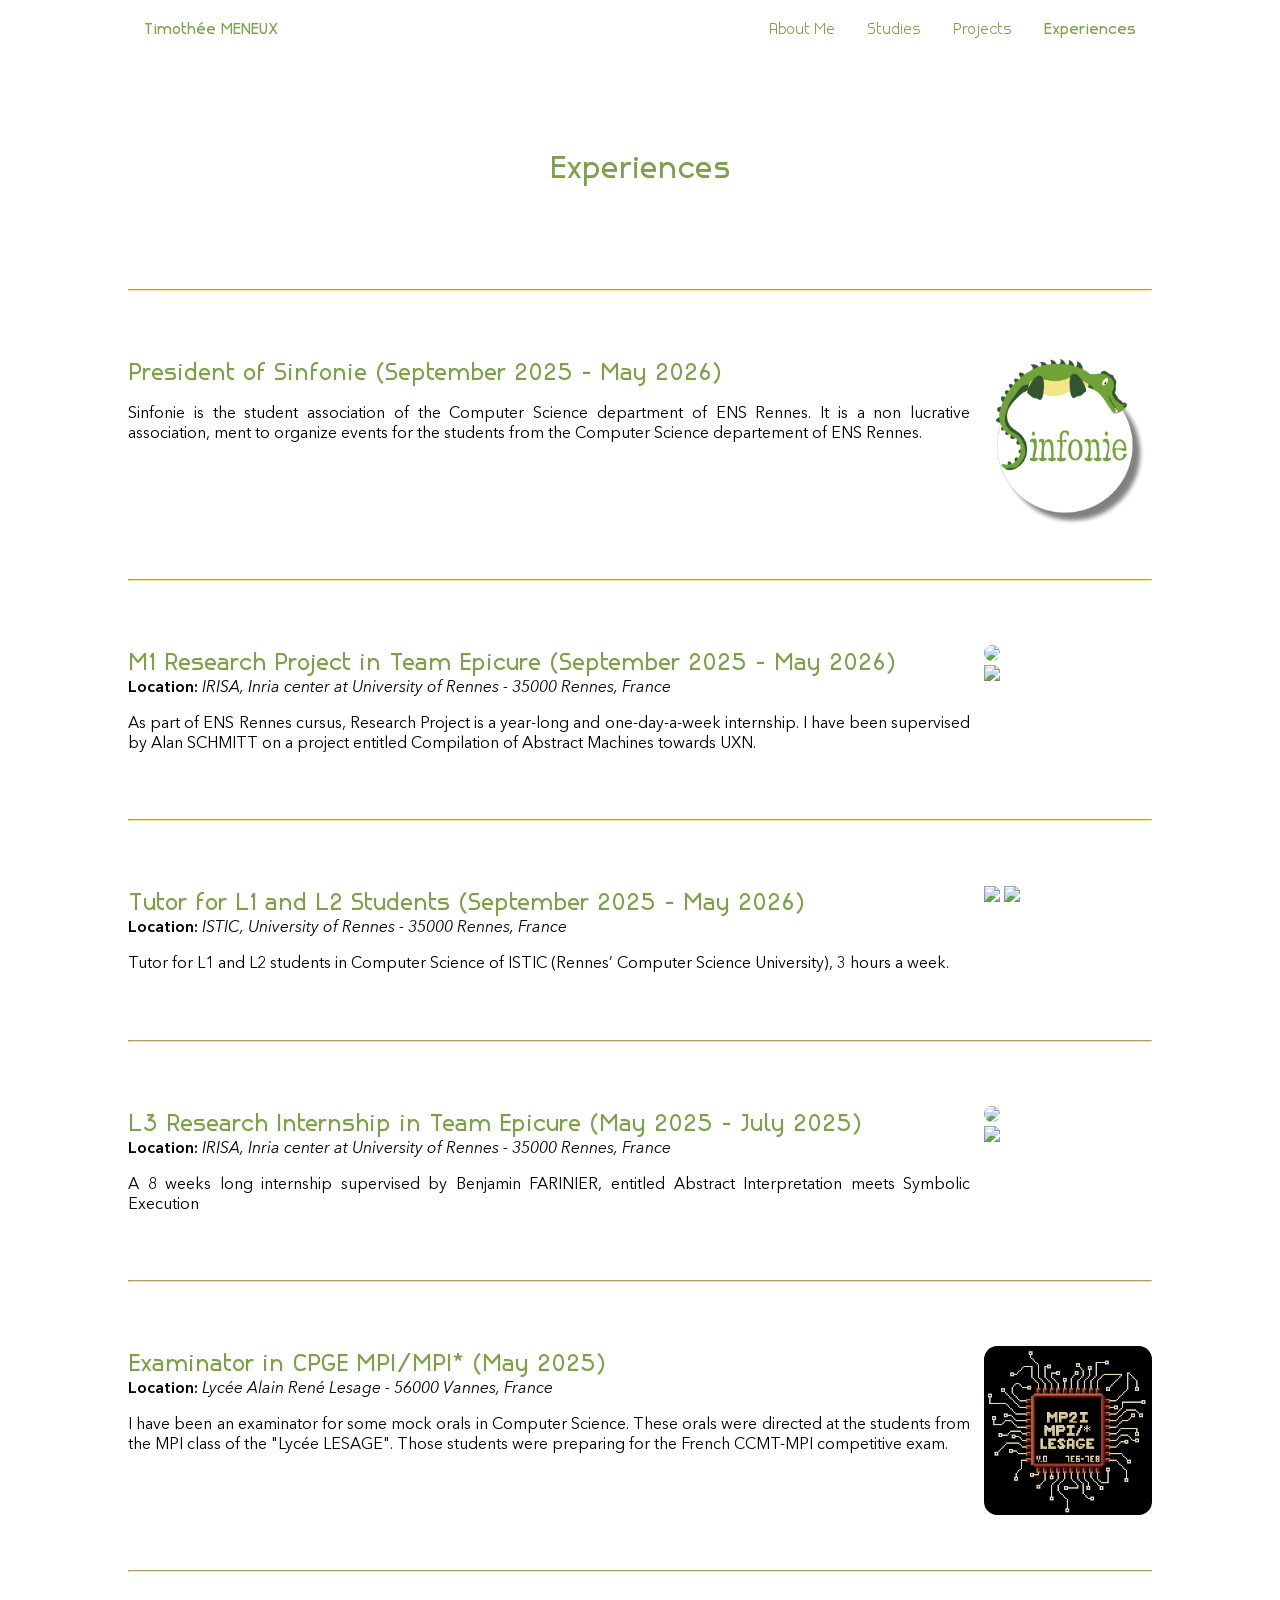
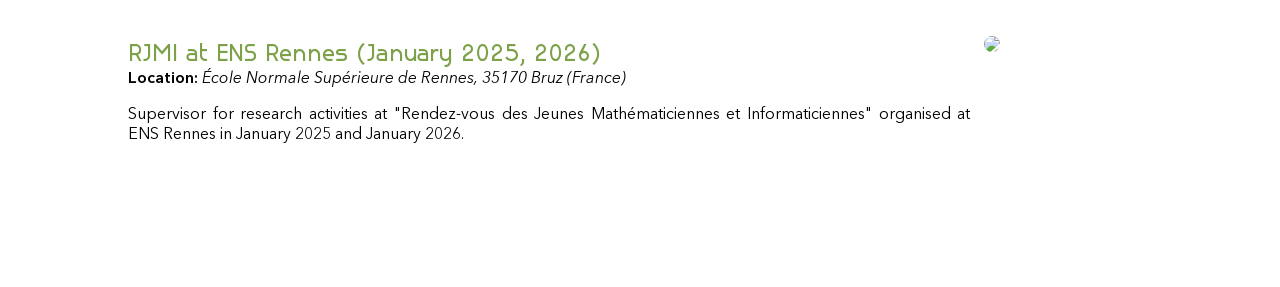
==== experiences.html @ 05c10e0a "first" ====
<!DOCTYPE html>
<html>

<head>
    <meta charset="utf-8">
    <meta name="viewport" content="width=device-width">
    <title>Timothée MENEUX</title>
    <link href="style.css" rel="stylesheet" type="text/css" />
</head>

<body>
    <nav>
        <a href="index.html" class="logo">Timothée MENEUX</a>
        <ul>
            <li><a href="index.html">About Me</b></a></li>
            <li><a href="studies.html">Studies</b></a></li>
            <li><a href="projects.html">Projects</a></li>
            <li><a href="experiences.html"><b>Experiences</b></a></li>
        </ul>
    </nav>

    <header>
        <h1>Experiences</h1>
    </header>

    <hr>

    <div class="container">
        <div class="content">
            <h2>President of Sinfonie (September 2025 - May 2026)
            </h2>
            <p>
                Sinfonie is the student association of the Computer Science department of ENS Rennes. It is a non lucrative association, ment to organize events for the students from the Computer Science departement of ENS Rennes.
            </p>
        </div>
        <div class="ico">
            <img
                src="images/sinfonie_logo.png">
        </div>
    </div>

    <hr>

    <div class="container">
        <div class="content">
            <h2>M1 Research Project in Team Epicure (September 2025 - May 2026)
            </h2>
            <b>Location:</b> <i>IRISA, Inria center at University of Rennes - 35000 Rennes, France</i> <br>
            <p>
                As part of ENS Rennes cursus, Research Project is a year-long and one-day-a-week internship. I have been
                supervised by Alan SCHMITT on a project entitled Compilation of Abstract Machines towards UXN.
            </p>
        </div>
        <div class="ico">
            <img
                src="https://people.irisa.fr/Francois.Bodin/wp-content/uploads/2020/12/logo_irisa_cmjn-fond-transp.png">
            <br>
            <img
                src="https://upload.wikimedia.org/wikipedia/commons/thumb/9/95/Inr_logo_rouge.svg/1280px-Inr_logo_rouge.svg.png" style="border-radius: 0;">
        </div>
    </div>

    <hr>

    <div class="container">
        <div class="content">
            <h2>Tutor for L1 and L2 Students (September 2025 - May 2026)
            </h2>
            <b>Location:</b> <i>ISTIC, University of Rennes - 35000 Rennes, France</i> <br>
            <p>
                Tutor for L1 and L2 students in Computer Science of ISTIC (Rennes’ Computer Science University), 3 hours
                a week.
            </p>
        </div>
        <div class="ico">
            <img
                src="https://istic.univ-rennes.fr/sites/istic.univ-rennes.fr/files/logoisticfr.png" style="border-radius: 0;">
            <img
                src="https://upload.wikimedia.org/wikipedia/fr/c/c6/Universit%C3%A9_de_Rennes_Logotype_2023.svg" style="border-radius: 0;">
        </div>
    </div>

    <hr>

    <div class="container">
        <div class="content">
            <h2>L3 Research Internship in Team Epicure (May 2025 - July 2025)
            </h2>
            <b>Location:</b> <i>IRISA, Inria center at University of Rennes - 35000 Rennes, France</i> <br>
            <p>
                A 8 weeks long internship supervised by Benjamin FARINIER, entitled Abstract Interpretation meets
                Symbolic Execution
            </p>
        </div>
        <div class="ico">
            <img
                src="https://people.irisa.fr/Francois.Bodin/wp-content/uploads/2020/12/logo_irisa_cmjn-fond-transp.png">
            <br>
            <img
                src="https://upload.wikimedia.org/wikipedia/commons/thumb/9/95/Inr_logo_rouge.svg/1280px-Inr_logo_rouge.svg.png" style="border-radius: 0;">
        </div>
    </div>

    <hr>

    <div class="container">
        <div class="content">
            <h2>Examinator in CPGE MPI/MPI* (May 2025)
            </h2>
            <b>Location:</b> <i>Lycée Alain René Lesage - 56000 Vannes, France</i> <br>
            <p>
                I have been an examinator for some mock orals in Computer Science. These orals were directed at the
                students from the MPI class of the "Lycée LESAGE". Those students were preparing for the French CCMT-MPI
                competitive exam.
            </p>
        </div>
        <div class="ico">
            <img
                src="images/cpge_logo.png" style="background-color:black;">
        </div>
    </div>

    <hr>

    <div class="container">
        <div class="content">
            <h2>RJMI at ENS Rennes (January 2025, 2026)</h2>
            <b>Location:</b> <i>École Normale Supérieure de Rennes, 35170 Bruz (France)</i> <br>
            <p>
                Supervisor for research activities at "Rendez-vous des Jeunes Mathématiciennes et Informaticiennes"
                organised at ENS Rennes in January 2025 and January 2026.
            </p>
        </div>
        <div class="ico">
            <img
                src="https://upload.wikimedia.org/wikipedia/fr/thumb/d/d2/Logo_ENS_Rennes.svg/langfr-960px-Logo_ENS_Rennes.svg.png">
        </div>
    </div>

    <script src="script.js"></script>
</body>

</html>
---- style.css ----
@import "fonts.css";

:root {
  --bg_light: hsl(202, 86%, 86%);
  /* gradient */
  --bg-gradient-onyx: linear-gradient(to bottom right,
      hsl(185, 100%, 82%) 30%,
      hsl(185, 69%, 61%) 70%
      /* hsl(203, 94%, 56%) 70% */
      /* hsl(211, 100%, 50%) 70% */
    );
  /* font family*/
  --ft-cool: 'Avenir Next Cyr', 'Poppins', sans-serif;
  --color: hsl(203, 100%, 42%);
  --color1: #7CA148;
  --color2: #FEE794;
  --margin: 10%;
}

@media screen and (min-width: 450px) {
  :root {
    --width: 90%
  }

  ;
}

@media screen and (min-width: 768px) {
  :root {
    --width: 70%
  }

  ;
}

@media screen and (min-width: 1024px) {
  :root {
    --width: 60%
  }

  ;
}

@media screen and (min-width: 1250px) {
  :root {
    --width: 50%
  }

  ;
}

header {
  margin-top: 10%;
  margin-bottom: 10%;
}

body {
  /* background-color: var(--bg_light); */
  /* background-image: var(--bg-gradient-onyx); */
  background-attachment: fixed;
  /* background-repeat: no-repeat; */
  /* background-size: cover;  */
  font-family: 'Avenir Next Cyr';
  margin-left: var(--margin);
  margin-right: var(--margin);
  margin-bottom: 10%;
}

hr {
  border-color: var(--color2);
  margin-top: 5%;
  margin-bottom: 5%;
}

h1 {

  /* font-family: 'Avenir Next Cyr';
    font-weight: normal;
    font-style: normal; */
  font-family: 'canela';
  text-align: center;
  align-content: center;
  color: var(--color1);
}

h2 {
  font-family: 'canela';
  text-align: left;
  align-content: center;
  color: var(--color1);
  padding-bottom: 0;
  margin-bottom: 0;
}

p {
  text-align: justify;
  align-content: center;
  size: 12pt;
  /* margin: 5%; */
  /* margin: 3%; */
}

/* ul {
  margin: 0;
} */

#carte {
  width: var(--width);
  background-color: rgba(255, 255, 255, 0.75);
  /* text-align: center; */
  /* align-content: center; */
  border-radius: 5pt;
  margin: 2%;
  padding: 1%;
}

/* Style pour le bandeau de navigation */
nav {
  background-color: white;
  overflow: hidden;
  position: sticky;
  top: 0;
  width: 100%;
  display: flex;
  justify-content: space-between;
  align-items: center;
  /* border-bottom: 1pt; */
  /* padding: 0 15px; */
}

.logo {
  font-family: 'canela';
  color: var(--color1);
  text-decoration: none;
  font-weight: bold;
  padding: 14px 16px;
}

nav ul {
  list-style-type: none;
  margin: 0;
  padding: 0;
  display: flex;
}

a {
  color: var(--color1);
}

nav li a {
  font-family: 'canela';
  border-radius: 15pt;
  display: block;
  text-align: center;
  padding: 14px 16px;
  text-decoration: none;
}

nav li a:hover {
  background-color: var(--color2);
  /* color: white; */
}

/* Container grid */
.container {
  display: grid;
  grid-template-areas:
    /* "header ico" */
    "content ico";
  grid-template-columns: 5fr 1fr;
  gap: 10pt;
  /* background-color: dodgerblue; */
  /* padding: 5px; */
}

.container div.header {
  grid-area: header;
}

.container div.ico {
  padding-top: 10pt;
  grid-area: ico;
  justify-content: center;
  align-items: center;
}

.container div.ico img {
  width: 100%;
  border-radius: 10pt;
  justify-content: center;
  align-items: center;
}

.container div.content {
  grid-area: content;
}
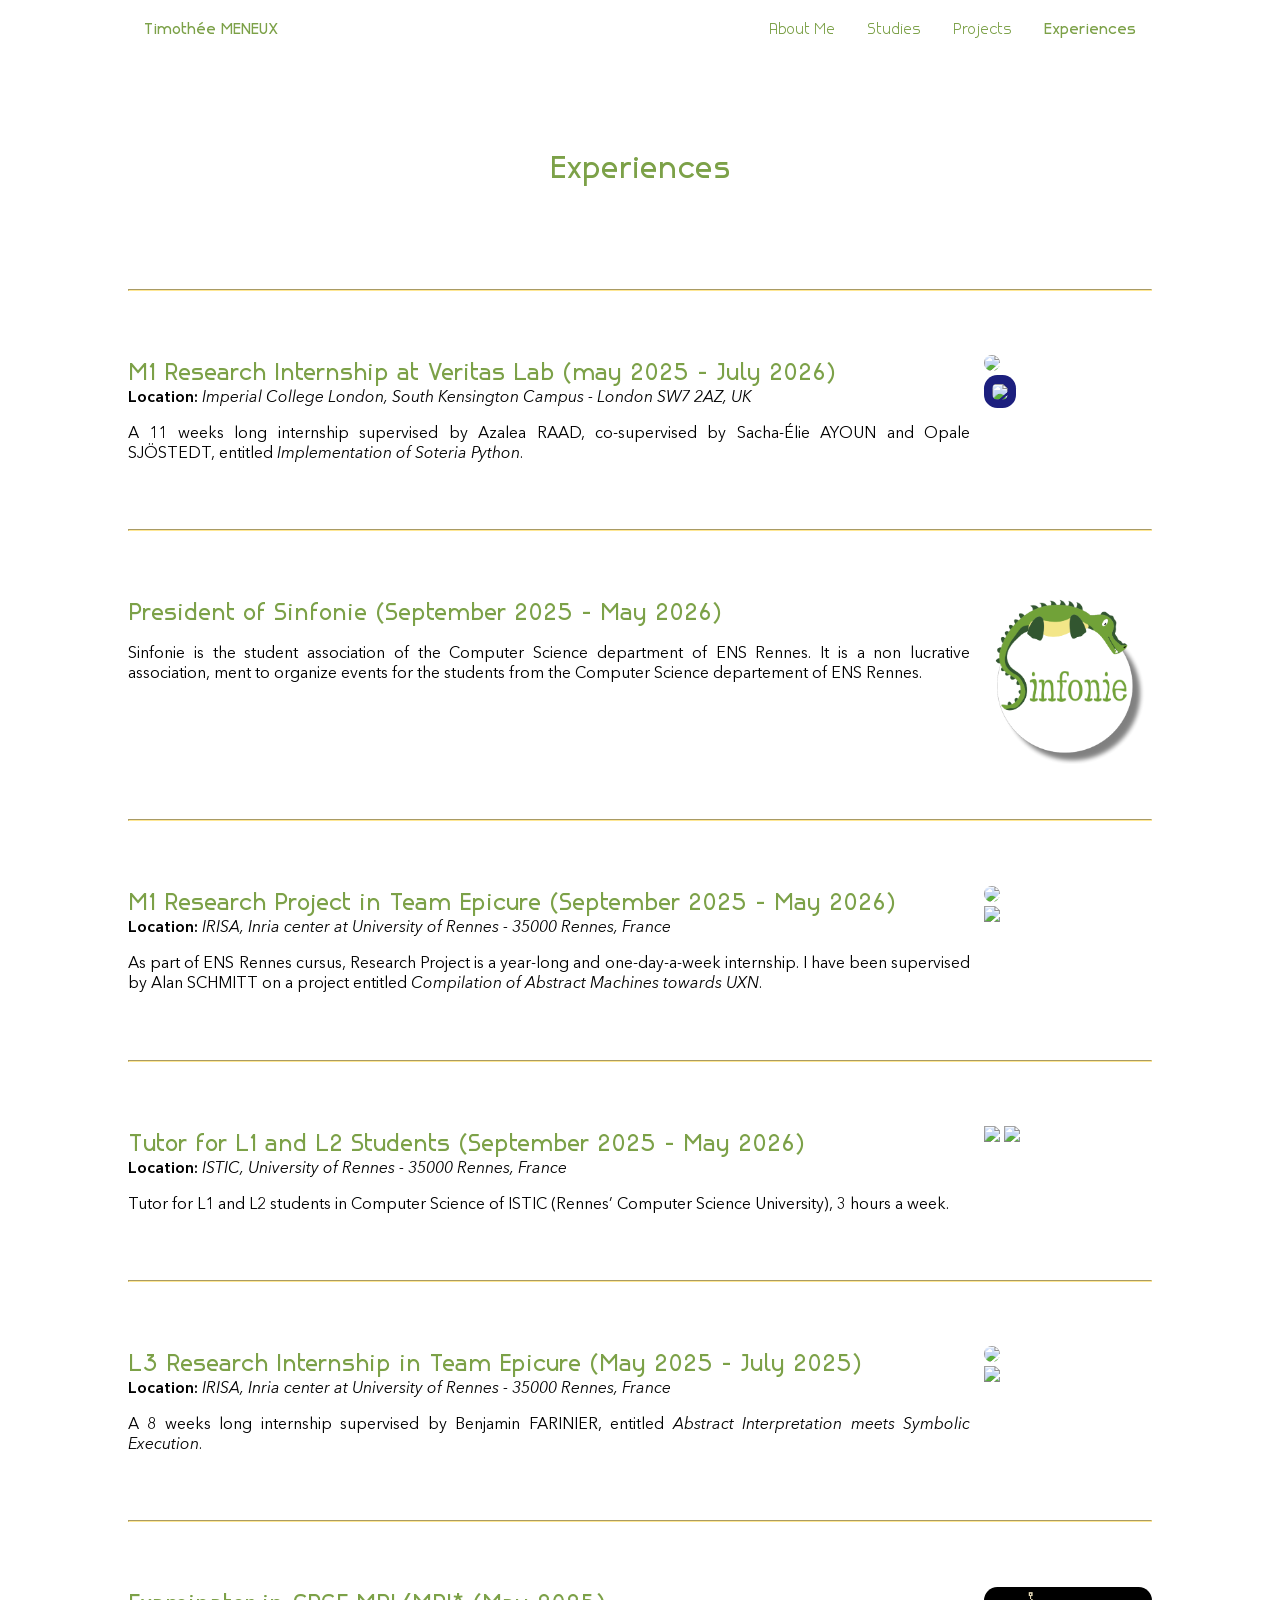
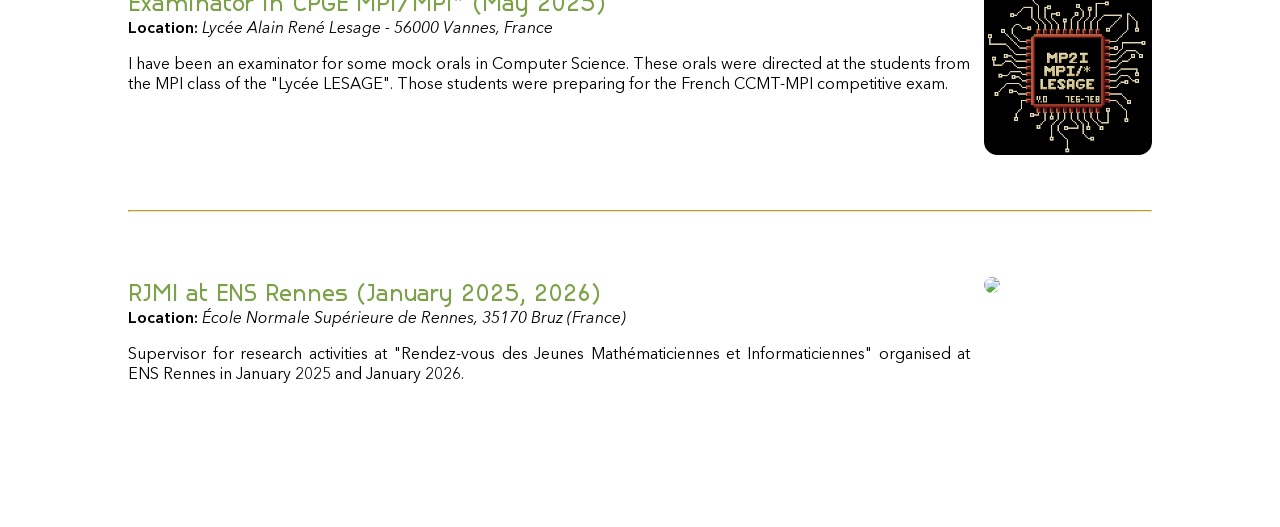
==== commit d7c9b5b7: "internship" ====
--- a/experiences.html
+++ b/experiences.html
@@ -27,6 +27,28 @@
 
     <div class="container">
         <div class="content">
+            <h2>M1 Research Internship at Veritas Lab (may 2025 - July 2026)
+            </h2>
+            <b>Location:</b> <i>Imperial College London, South Kensington Campus - London SW7 2AZ, UK</i> <br>
+            <p>
+                A 11 weeks long internship supervised by Azalea RAAD, co-supervised by Sacha-Élie AYOUN and Opale SJÖSTEDT, entitled <i>Implementation of Soteria Python</i>.
+            </p>
+        </div>
+        <div class="ico">
+            <img
+                src="https://www.imperial.ac.uk/assets/website/images/logo/imperial-600.png">
+            <br>
+            <img
+                src="https://github.com/soteria-tools/soteria/blob/main/assets/LOGO-SOTERIA-FULL-WHITE.png?raw=true"
+                style="background-color:rgb(28, 31, 126); padding: 5%; width: 90%"
+            >
+        </div>
+    </div>
+
+    <hr>
+
+    <div class="container">
+        <div class="content">
             <h2>President of Sinfonie (September 2025 - May 2026)
             </h2>
             <p>
@@ -48,7 +70,7 @@
             <b>Location:</b> <i>IRISA, Inria center at University of Rennes - 35000 Rennes, France</i> <br>
             <p>
                 As part of ENS Rennes cursus, Research Project is a year-long and one-day-a-week internship. I have been
-                supervised by Alan SCHMITT on a project entitled Compilation of Abstract Machines towards UXN.
+                supervised by Alan SCHMITT on a project entitled <i>Compilation of Abstract Machines towards UXN</i>.
             </p>
         </div>
         <div class="ico">
@@ -88,8 +110,7 @@
             </h2>
             <b>Location:</b> <i>IRISA, Inria center at University of Rennes - 35000 Rennes, France</i> <br>
             <p>
-                A 8 weeks long internship supervised by Benjamin FARINIER, entitled Abstract Interpretation meets
-                Symbolic Execution
+                A 8 weeks long internship supervised by Benjamin FARINIER, entitled <i>Abstract Interpretation meets Symbolic Execution</i>.
             </p>
         </div>
         <div class="ico">
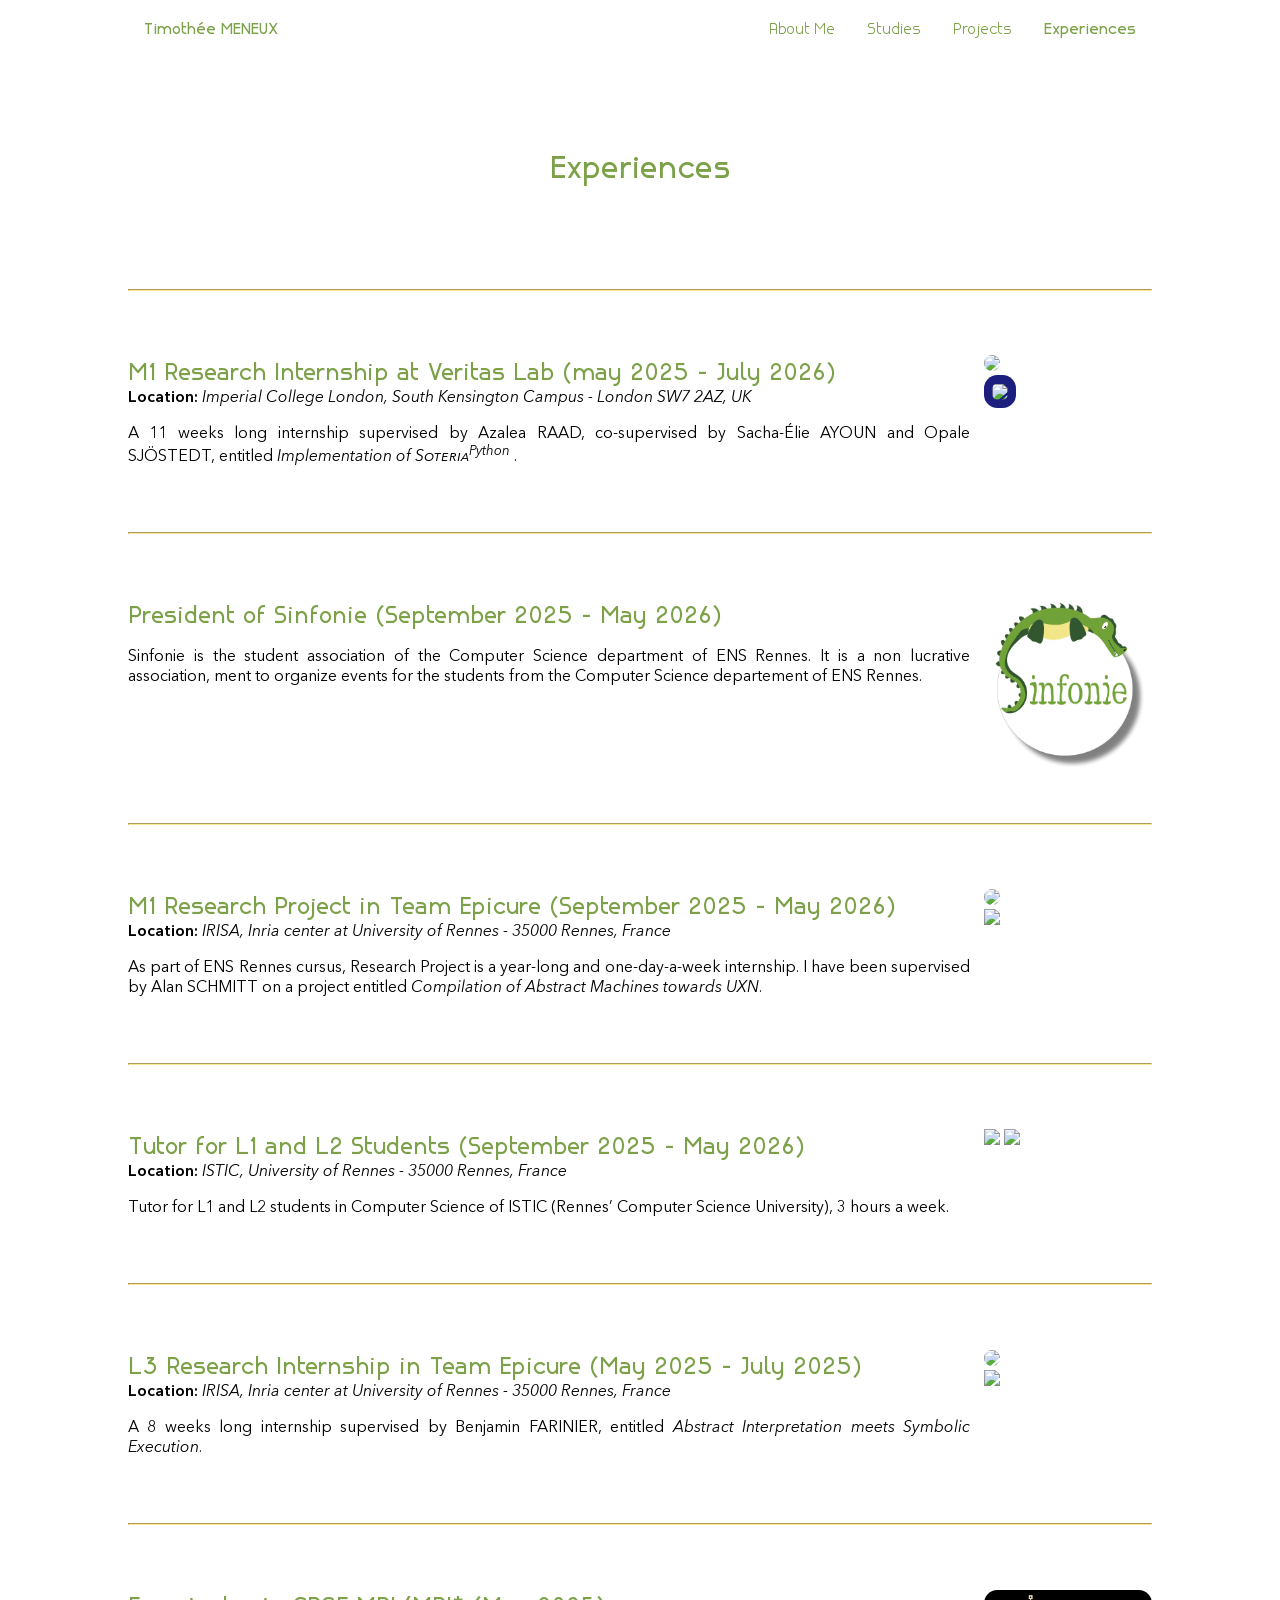
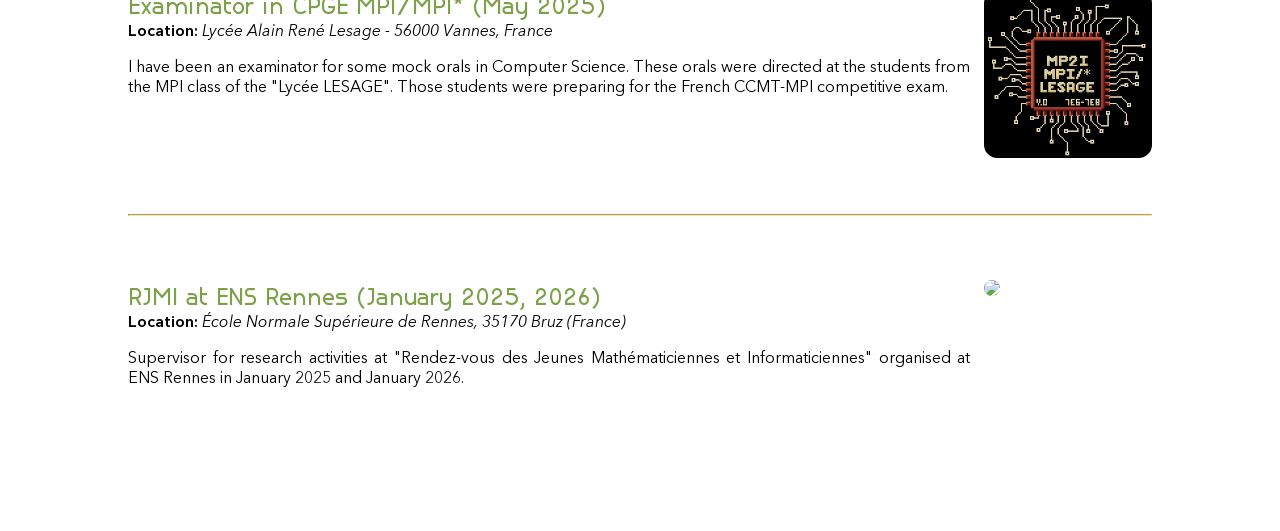
==== commit b9eaf3e2: "soteria python style" ====
--- a/experiences.html
+++ b/experiences.html
@@ -31,7 +31,7 @@
             </h2>
             <b>Location:</b> <i>Imperial College London, South Kensington Campus - London SW7 2AZ, UK</i> <br>
             <p>
-                A 11 weeks long internship supervised by Azalea RAAD, co-supervised by Sacha-Élie AYOUN and Opale SJÖSTEDT, entitled <i>Implementation of Soteria Python</i>.
+                A 11 weeks long internship supervised by Azalea RAAD, co-supervised by Sacha-Élie AYOUN and Opale SJÖSTEDT, entitled <i>Implementation of <span style="font-variant: small-caps;">Soteria</span><sup>Python</sup></i> .
             </p>
         </div>
         <div class="ico">
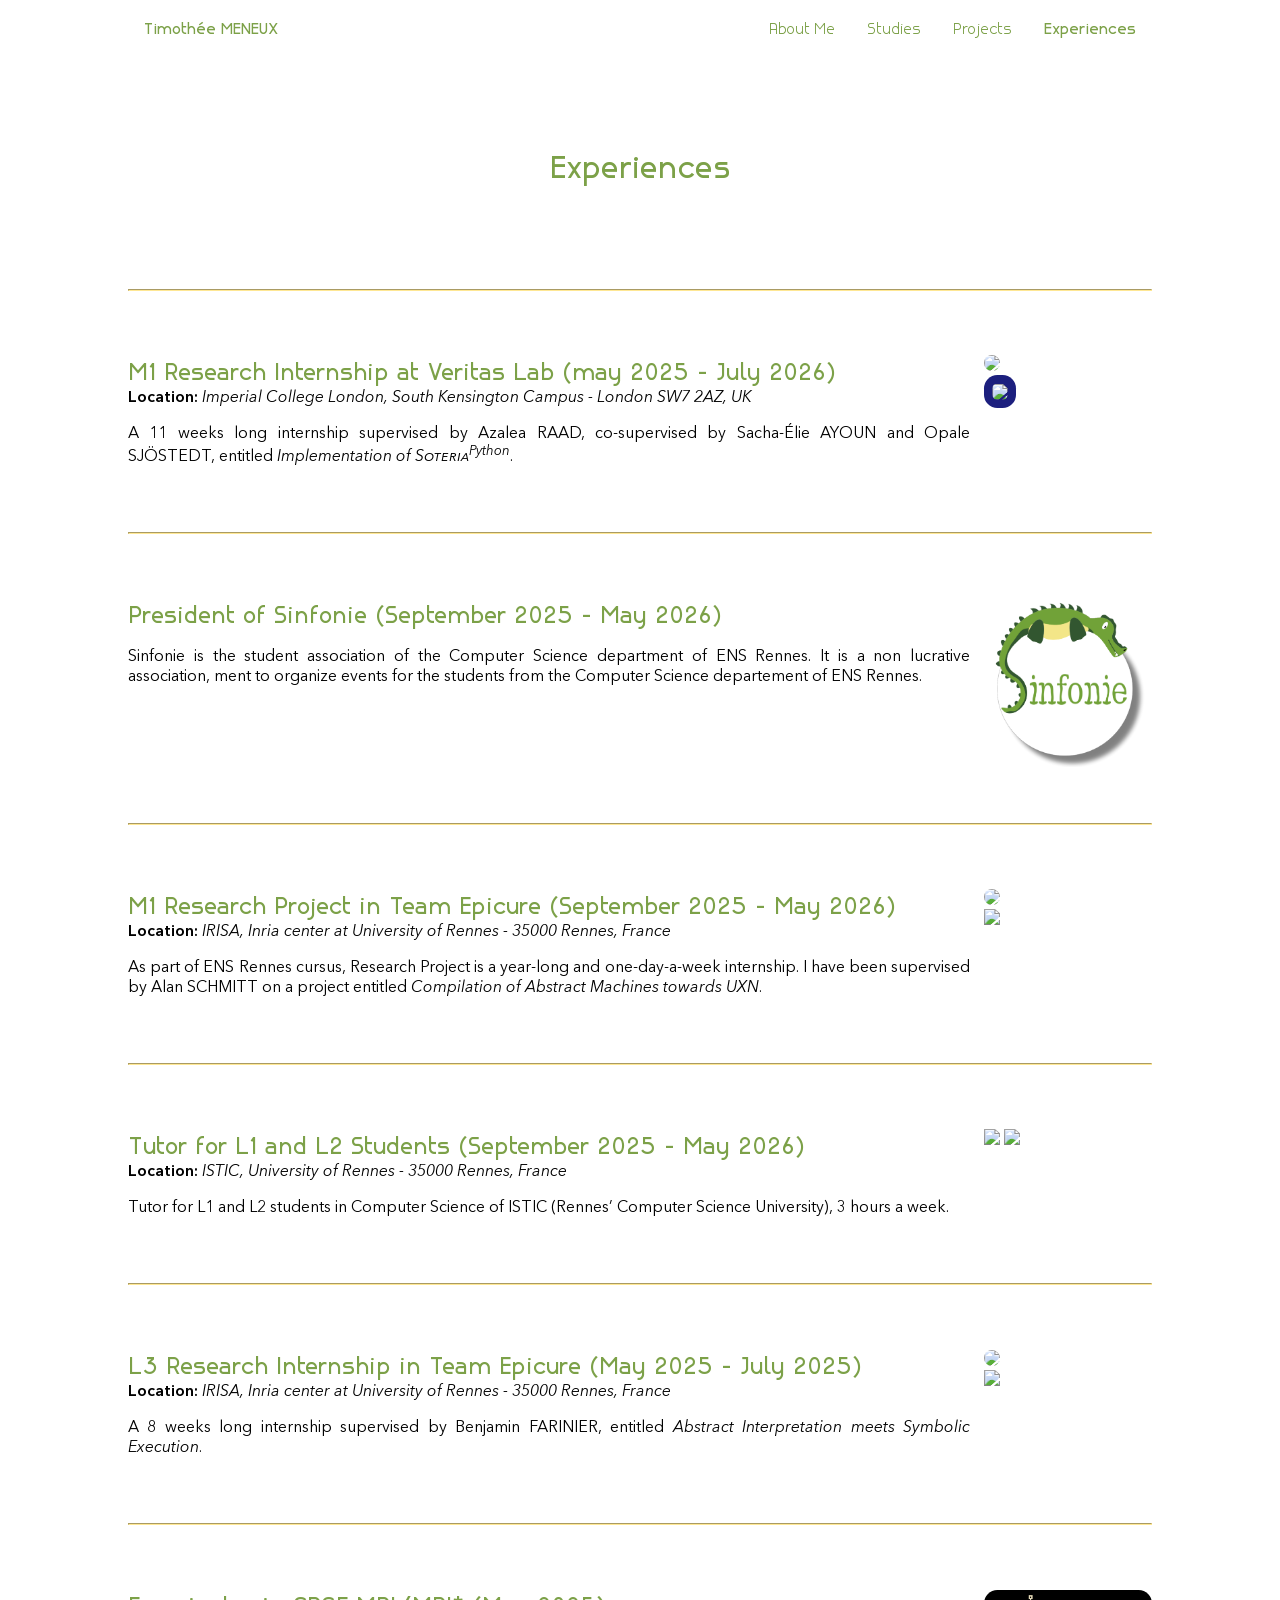
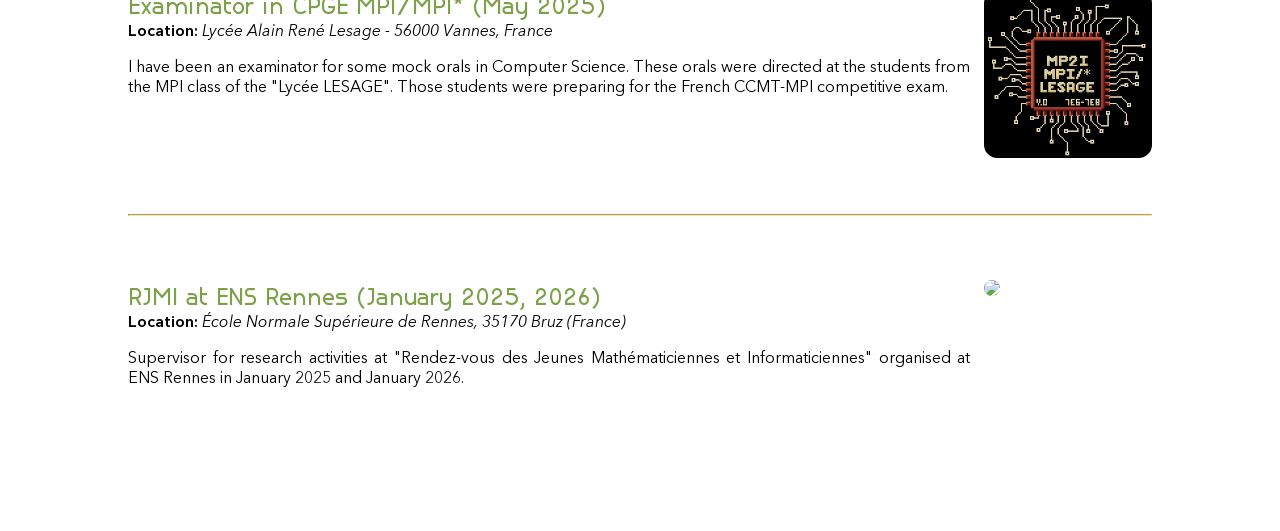
==== commit 8c4751b3: "." ====
--- a/experiences.html
+++ b/experiences.html
@@ -31,7 +31,7 @@
             </h2>
             <b>Location:</b> <i>Imperial College London, South Kensington Campus - London SW7 2AZ, UK</i> <br>
             <p>
-                A 11 weeks long internship supervised by Azalea RAAD, co-supervised by Sacha-Élie AYOUN and Opale SJÖSTEDT, entitled <i>Implementation of <span style="font-variant: small-caps;">Soteria</span><sup>Python</sup></i> .
+                A 11 weeks long internship supervised by Azalea RAAD, co-supervised by Sacha-Élie AYOUN and Opale SJÖSTEDT, entitled <i>Implementation of <span style="font-variant: small-caps;">Soteria</span><sup>Python</sup></i>.
             </p>
         </div>
         <div class="ico">
